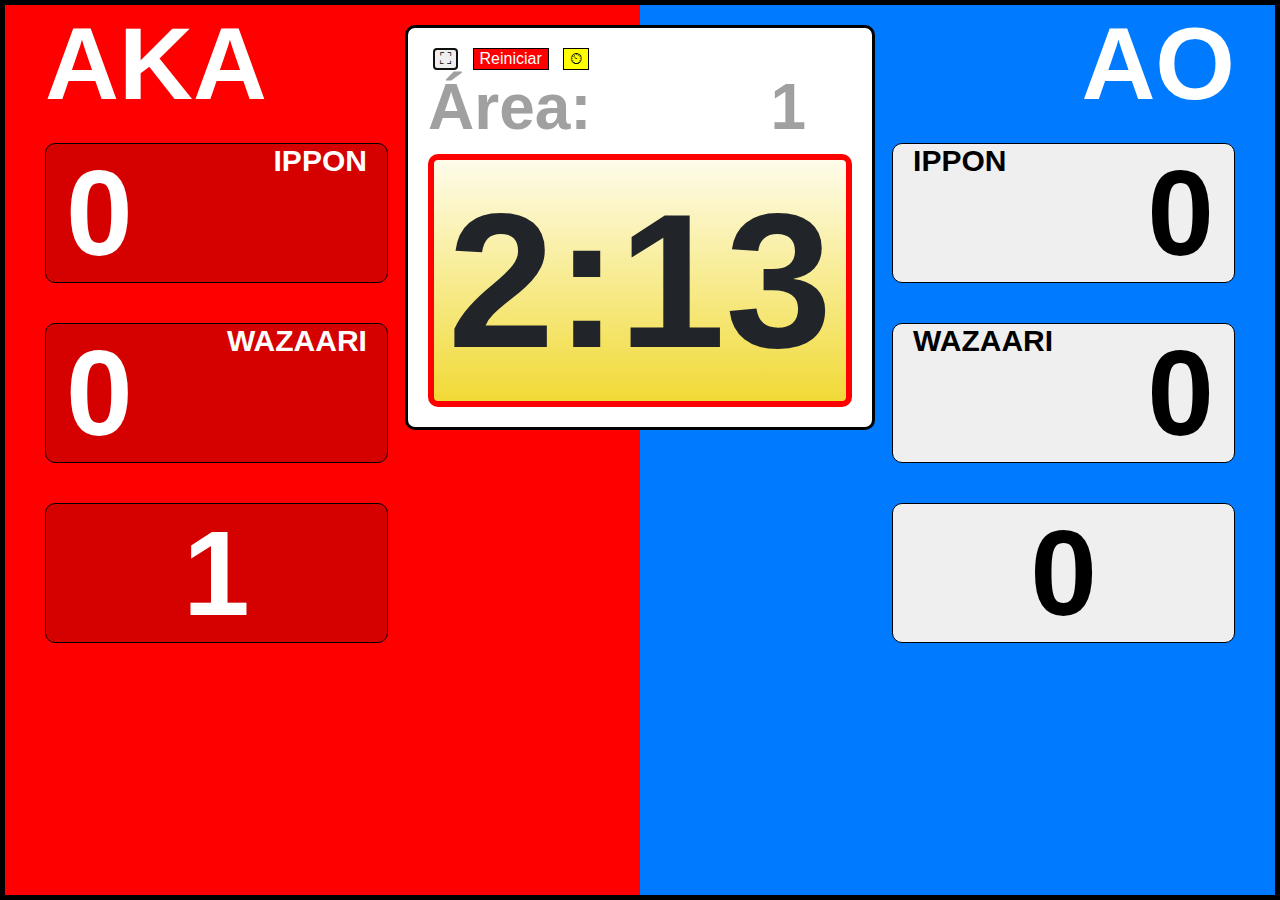
==== ext.html @ 0569c019 "ok" ====
<!-- saved from url=(0060)https://unicam.org/evento/placar/arquivos/placarExterno.html -->
<html><head><meta http-equiv="Content-Type" content="text/html; charset=UTF-8">
		
		
		<link href="./PLACAR -_files/bootstrap.css" rel="stylesheet">
		<link href="./PLACAR -_files/placarKarate.css" rel="stylesheet">
		<script src="./PLACAR -_files/jquery-3.3.1.min.js.transferir"></script>
		<script src="./PLACAR -_files/jquery.maskedinput.min.js.transferir"></script>	
		<script src="./PLACAR -_files/jquery.color-2.1.2.min.js.transferir"></script>
		<script src="./PLACAR -_files/bootstrap.js.transferir"></script>		
		<script src="./PLACAR -_files/jquery.key.js.transferir"></script>
		<script src="./PLACAR -_files/placarKarate.js.transferir"></script>
		
		<!--  script type="text/javascript" src="../../include/screenOn.js"></script -->
		<script>
			$(function(){
				
				document.title = 'PLACAR - ' + document.title;
				
				$.key('space', function(event) {
					// console.log($("#btnIniciarParar").is(":focus"));
					// if(!$("#btnIniciarParar", opener.document).is(":focus")){
						$("#ifKumite", opener.document).contents().find("#btnIniciarParar").click();
						event.stopPropagation();
						event.preventDefault();
						event.preventDefault;
						return false;
					// }
					
				});
				
				$(".rExt").css("pointer-events", "none");
		
				$("checkbox, label, div").click(function(event){
					event.preventDefault();
				});
				
				//setTimeout(function(){ verificaPenalidades(); }, 600);
				 verificaPenalidades();
		
				if(localStorage.getItem("selectModo") != null)
					 modo(localStorage.getItem("selectModo"));
					 
				$("#blocoSomaShiro").click(function(){
					$("#btnMaisWazariShiro", opener.document).click();
					$("#ifKumite", opener.document).contents().find("#btnMaisWazariShiro").click();
				});
				
				$("#blocoSomaAka").click(function(){
					$("#btnMaisWazariAka", opener.document).click();
					$("#ifKumite", opener.document).contents().find("#btnMaisWazariAka").click();
				});
				
				$("#spanAkaSoma").contextmenu(function(){
					$("#btnMenosWazariAka", opener.document).click();
					$("#ifKumite", opener.document).contents().find("#btnMenosWazariAka").click();
					return false;
				});
				$("#spanShiroSoma").contextmenu(function(){
					$("#btnMenosWazariShiro", opener.document).click();
					$("#ifKumite", opener.document).contents().find("#btnMenosWazariShiro").click();
					return false;
				});
				
				$("#spanAkaIppon").click(function(){
					$("#btnMaisIpponAka", opener.document).click();
					$("#ifKumite", opener.document).contents().find("#btnMaisIpponAka").click();
				});
				
				$("#spanAkaWazari").click(function(){
					$("#btnMaisWazariAka", opener.document).click();
					$("#ifKumite", opener.document).contents().find("#btnMaisWazariAka").click();
				});
				
				$("#spanShiroIppon").click(function(){
					$("#btnMaisIpponShiro", opener.document).click();
					$("#ifKumite", opener.document).contents().find("#btnMaisIpponShiro").click();
				});
				
				$("#spanShiroWazari").click(function(){
					$("#btnMaisWazariShiro", opener.document).click();
					$("#ifKumite", opener.document).contents().find("#btnMaisWazariShiro").click();
				});
				
				$("#spanAkaIppon").contextmenu(function(){
					$("#btnMenosIpponAka", opener.document).click();
					$("#ifKumite", opener.document).contents().find("#btnMenosIpponAka").click();
					return false;
				});
				$("#spanShiroIppon").contextmenu(function(){
					$("#btnMenosIpponShiro", opener.document).click();
					$("#ifKumite", opener.document).contents().find("#btnMenosIpponShiro").click();
					return false;
				});
				$("#spanAkaWazari").contextmenu(function(){
					$("#btnMenosWazariAka", opener.document).click();
					$("#ifKumite", opener.document).contents().find("#btnMenosWazariAka").click();
					return false;
				});
				$("#spanShiroWazari").contextmenu(function(){
					$("#btnMenosWazariShiro", opener.document).click();
					$("#ifKumite", opener.document).contents().find("#btnMenosWazariShiro").click();
					return false;
				});
				
				$("#txtTempo").click(function(){
					$("#btnIniciarParar", opener.document).click();
					$("#ifKumite", opener.document).contents().find("#btnIniciarParar").click();
				});
				
				
				
				altGr = false;
				
				document.addEventListener("keydown", function(event) {
					
			    	if (event.code == "AltRight"){
						altGr = true;	
				    }
				    
				    if (event.altKey && event.code === "KeyY"){
						altGr = false;
				   		$(".botaoMaisMenos.left[id^=btnMaisYuko]", opener.document).click();
				   		$("#ifKumite", opener.document).contents().find(".botaoMaisMenos.left[id^=btnMaisYuko]").click();
				    }	    
				    
				    if(altGr && event.code === "KeyW"){
				   		$(".botaoMaisMenos.right[id^=btnMaisYuko]", opener.document).click();
				   		$("#ifKumite", opener.document).contents().find(".botaoMaisMenos.right[id^=btnMaisYuko]").click();
				    }
				    
				    
			    	if (event.altKey && event.code === "KeyW"){
						altGr = false;
				   		$(".botaoMaisMenos.left[id^=btnMaisWazari]", opener.document).click();
				   		$("#ifKumite", opener.document).contents().find(".botaoMaisMenos.left[id^=btnMaisWazari]").click();
				    }	    
				    
				    if(altGr && event.code === "KeyW"){
				   		$(".botaoMaisMenos.right[id^=btnMaisWazari]", opener.document).click();
				   		$("#ifKumite", opener.document).contents().find(".botaoMaisMenos.right[id^=btnMaisWazari]").click();
				    }
				   
				   	if (event.altKey && event.code === "KeyI"){
						altGr = false;
				   		$(".botaoMaisMenos.left[id^=btnMaisIppon]", opener.document).click();
				   		$("#ifKumite", opener.document).contents().find(".botaoMaisMenos.left[id^=btnMaisIppon]").click();
					}
				    
				    
				    
				    if(altGr && event.code === "KeyI"){
				   		$(".botaoMaisMenos.right[id^=btnMaisIppon]", opener.document).click();
				   		$("#ifKumite", opener.document).contents().find(".botaoMaisMenos.right[id^=btnMaisIppon]").click();
				    }
				    
				    if (event.altKey && event.code === "KeyJ"){
						altGr = false;
				   		$($(".jogai.left:not(:checked):visible", opener.document)[0]).click();
				   		$($("#ifKumite", opener.document).contents().find(".jogai.left:not(:checked):visible")[0]).click();
				    }
				    
				    
				    if(altGr && event.code === "KeyJ"){
				   		$($(".jogai.right:not(:checked):visible", opener.document)[0]).click();
				   		$($("#ifKumite", opener.document).contents().find(".jogai.right:not(:checked):visible")[0]).click();
				    }
				    
				    
				    if (event.altKey && event.code === "KeyM"){
						altGr = false;
				   		$($(".mubobi.left:not(:checked):visible", opener.document)[0]).click();
				   		$($("#ifKumite", opener.document).contents().find(".mubobi.left:not(:checked):visible")[0]).click();
				    }
				    
				    
				    if(altGr && event.code === "KeyM"){
				   		$($(".mubobi.right:not(:checked):visible", opener.document)[0]).click();
				   		$($("#ifKumite", opener.document).contents().find(".mubobi.right:not(:checked):visible")[0]).click();
				    }
				    
				    if (event.altKey && event.code === "KeyK"){
						altGr = false;
				   		$(".keikoku.left", opener.document).click();
				   		$("#ifKumite", opener.document).contents().find(".keikoku.left").click();
				    }
				    
				    
				    if(altGr && event.code === "KeyK"){
				   		$(".keikoku.right", opener.document).click();
				   		$("#ifKumite", opener.document).contents().find(".keikoku.right").click();
				    }
				    
				    if (event.altKey && event.code === "KeyC"){
						altGr = false;
				   		$(".chui.left", opener.document).click();
				   		$("#ifKumite", opener.document).contents().find(".chui.left").click();
				    }
				    
				    
				    if(altGr && event.code === "KeyC"){
				   		$(".chui.right", opener.document).click();
				   		$("#ifKumite", opener.document).contents().find(".chui.right").click();
				    }
				    
				    if (event.altKey && event.code === "KeyH"){
						altGr = false;
				   		$(".hansoku.left", opener.document).click();
				   		$("#ifKumite", opener.document).contents().find(".hansoku.left").click();
				    }
				    
				    
				    if(altGr && event.code === "KeyH"){
				   		$(".hansoku.right", opener.document).click();
				   		$("#ifKumite", opener.document).contents().find(".hansoku.right").click();
				    }
				    
				    
				    if (event.altKey && event.code === "KeyP"){
						altGr = false;
				   		$("#btnReiniciarPlacar", opener.document).click();
				   		$("#ifKumite", opener.document).contents().find("#btnReiniciarPlacar").click();
				    }
				    
				    
				    if(event.altKey && event.code === "KeyT"){
				   		$("#btnZerarTempo", opener.document).click();
				   		$("#ifKumite", opener.document).contents().find("#btnZerarTempo").click();
				    }
				    
				    if (event.altKey && event.code === "Key1"){
						altGr = false;
				   		$("#btn120segundos", opener.document).click();
				   		$("#ifKumite", opener.document).contents().find("#btn120segundos").click();
				    }
				    
				    
				    if(event.altKey && event.code === "Key9"){
				   		$("#btn90segundos", opener.document).click();
				   		$("#ifKumite", opener.document).contents().find("#btn90segundos").click();
				    }
				    
				    if (event.altKey && event.code === "Key6"){
						altGr = false;
				   		$("#btn60segundos", opener.document).click();
				   		$("#ifKumite", opener.document).contents().find("#btn60segundos").click();
				    }
				    
				    
				    if(event.altKey && event.code === "Key3"){
				   		$("#btn30segundos", opener.document).click();
				   		$("#ifKumite", opener.document).contents().find("#btn30segundos").click();
				    }
				});
				
				$("#btnTelaCheia").focus();
				
				setTimeout(function(){
					// setFullScreen(document.body);
					}, 5000);
				
			});
			
			
			window.onunload = function(e) {
				
			};
		</script>
		
	
	<title>PLACAR - </title></head>
	<body style="padding: 0px; margin: 0px;">
		<div id="divMae" style="width: 100%; display: block; height: 100%; top: 0px; left: 0px; border: 5px black solid; overflow: hidden; position: absolute;">
		
		
			<div class="cantoArredondado painelCentralExt">
				<input type="button" id="btnTelaCheia" onclick="toggleFullScreen(document.body);" title="Tela cheia" value="⛶" style="margin: 0px 5px 0;">
				<input type="button" id="btnReiniciarPlacarExt" title="Reiniciar Placar" value="Reiniciar" style="margin: 0 5px 0;">
				<input type="button" id="btnReiniciarTempoExt" title="Reiniciar Tempo" value="⏲" style="margin: 0 5px 0;">
				<br>
				<span id="lblArea" class="txtArea">Área:</span>
				<span id="txtArea" class="txtArea">1</span>	
				<br>
				<span id="txtTempo" class="tempo cantoArredondado tempoCorrendo">2:13</span>
			</div>
			<div class="rExt" style="pointer-events: none;"></div>
			
			
			
			
			<div id="divAka" class="esquerda divLado" style="height: 100%; display: inline-block; background-color: red;">
			
				
				<div style="background-color: rgb(213, 0, 0);" class="cantoArredondado esquerda divPenalidades">
					<table style="font-size: 3vw; color: white;" cellpadding="10" width="100%" class="cantoArredondado">
						<tbody><tr style="" id="thAka" class="trTh">				
							<td></td>					
							<th style="text-align: center;">H</th>
							<th style="text-align: center;">HC</th>
							<th style="text-align: center;">K</th>
						</tr>
						
						<tr style="border: 2px solid black;" id="trAkaAt" class="cantoArredondado btn-dark">
							<th style="text-align:left">HANSOKU</th>				
							<td><label class="penalidadesExt"><input type="checkbox" id="chbAkaA1" class="penalidadesExt"><span></span></label></td>
							<td><label class="penalidadesExt"><input type="checkbox" id="chbAkaA2" class="penalidadesExt"><span></span></label></td>
							<td><label class="penalidadesExt"><input type="checkbox" id="chbAkaA3" class="penalidadesExt"><span></span></label></td>					
						</tr>		
								
						
						
						<tr style="border: 2px solid black;" id="trAkaJ" class="cantoArredondado btn-dark">
							<th style="text-align:left">JOGAI</th>
							<td><label class="penalidadesExt"><input type="checkbox" id="chbAkaJ1" class="penalidadesExt"><span></span></label></td>
							<td><label class="penalidadesExt"><input type="checkbox" id="chbAkaJ2" class="penalidadesExt"><span></span></label></td>
							<td><label class="penalidadesExt"><input type="checkbox" id="chbAkaJ3" class="penalidadesExt"><span></span></label></td>		
						</tr>		
		
						<tr style="border: 2px solid black;" id="trAkaM" class="cantoArredondado btn-dark">
							<th style="text-align:left">MUBOBI</th>
							<td><label class="penalidadesExt"><input type="checkbox" id="chbAkaM1" class="penalidadesExt"><span></span></label></td>
							<td><label class="penalidadesExt"><input type="checkbox" id="chbAkaM2" class="penalidadesExt"><span></span></label></td>
							<td><label class="penalidadesExt"><input type="checkbox" id="chbAkaM3" class="penalidadesExt"><span></span></label></td>						
						</tr>
						
					</tbody></table>	
				</div>	
		
				<div id="blocoPlacaresAka" class="esquerda blocoPlacares" style="width: 60%;">
					<span class="esquerda lblTime" style="color: white;">AKA</span>
					<span id="spnAtletaAka" class="esquerda"></span>
					<br>
					<div id="blocoPlacarIpponAka" class="blocoPlacar blocoPlacarExt esquerda cantoArredondado" style="background-color: rgb(213, 0, 0); display: none;">
		
						<span id="spanAkaIppon" class="labelPlacar esquerda labelPlacarExt" style="color: white;">0</span>				
					
						<span class="labelPontoExt direita" style="color: white;">IPPON</span>
					</div>
					
					<br><br>
		
					<div id="blocoPlacarWazariAka" class="blocoPlacar blocoPlacarExt esquerda cantoArredondado" style="background-color: rgb(213, 0, 0); display: none;">
							
						<span id="spanAkaWazari" class="labelPlacar esquerda labelPlacarExt" style="color: white;">0</span>					
				
						<span class="labelPontoExt direita" style="color: white;">WAZAARI</span>
					</div>
		
					<div id="blocoSomaAka" class="blocoPlacar blocoSoma blocoPlacarExt esquerda cantoArredondado" style="background-color: rgb(213, 0, 0); color: rgb(33, 37, 41);">
		
						<span id="spanAkaSoma" class="labelPlacar blocoSoma esquerda labelPlacarExt" style="color: white;">1</span>
		
					</div>
					
				</div>
				
				
			
		
			</div>
		
		
		
		
		
		
		
		
		
		
			<div id="divShiro" class="divLado" style="height: 100%; display: inline-block; background-color: rgb(0, 123, 255);">
			
		
		
				<div style="background-color: rgb(239, 239, 239);" class="cantoArredondado direita divPenalidades">
					<table style="font-size: 3vw; color: black;" cellpadding="10" width="100%" class="cantoArredondado">
						<tbody><tr style="" id="thShiro" class="trTh">					
							<th style="text-align: center;">K</th>
							<th style="text-align: center;">HC</th>
							<th style="text-align: center;">H</th>
							<th style="text-align: center;"></th>
							
						</tr>
						
			
						
						
		
						<tr style="border: 2px solid black;" id="trShiroAt" class="cantoArredondado btn-dark">
										
							<td><label class="penalidadesExt"><input type="checkbox" id="chbShiroA3" class="penalidadesExt"><span></span></label></td>
							<td><label class="penalidadesExt"><input type="checkbox" id="chbShiroA2" class="penalidadesExt"><span></span></label></td>
							<td><label class="penalidadesExt"><input type="checkbox" id="chbShiroA1" class="penalidadesExt"><span></span></label></td>
							<th style="text-align:right">HANSOKU</th>
							
						</tr>
						
						<tr style="border: 2px solid black;" id="trShiroJ" class="cantoArredondado btn-dark">
							
							<td><label class="penalidadesExt"><input type="checkbox" id="chbShiroJ3" class="penalidadesExt"><span></span></label></td>
							<td><label class="penalidadesExt"><input type="checkbox" id="chbShiroJ2" class="penalidadesExt"><span></span></label></td>
							<td><label class="penalidadesExt"><input type="checkbox" id="chbShiroJ1" class="penalidadesExt"><span></span></label></td>
							<th style="text-align:right">JOGAI</th>
							
						</tr>	
						
						
						<tr style="border: 2px solid black;" id="trShiroM" class="cantoArredondado btn-dark">
							
							<td><label class="penalidadesExt"><input type="checkbox" id="chbShiroM3" class="penalidadesExt"><span></span></label></td>
							<td><label class="penalidadesExt"><input type="checkbox" id="chbShiroM2" class="penalidadesExt"><span></span></label></td>
							<td><label class="penalidadesExt"><input type="checkbox" id="chbShiroM1" class="penalidadesExt"><span></span></label></td>
							<th style="text-align:right">MUBOBI</th>
							
						</tr>
					</tbody></table>	
				</div>	
		
		
				<div id="blocoPlacaresShiro" class="direita blocoPlacares" style="width: 60%;">
				
					<span id="spnShiro" class="direita lblTime" style="color: rgb(255, 255, 255);">AO</span>
					<span id="spnAtletaShiro" class="direita"></span>
					<br>
					
					<div id="blocoPlacarIpponShiro" class="blocoPlacar blocoPlacarExt direita cantoArredondado" style="background-color: rgb(239, 239, 239); display: none;">
						
						<span id="spanShiroIppon" class="labelPlacar direita labelPlacarExt" style="color: black; ">0</span>
						
						<span class="labelPontoExt esquerda" style="color: black;">IPPON</span>
					</div>
				
		
					
					<div id="blocoPlacarWazariShiro" class="blocoPlacar blocoPlacarExt direita cantoArredondado" style="background-color: rgb(239, 239, 239); display: none;">
						
						<span id="spanShiroWazari" class="labelPlacar direita labelPlacarExt" style="color: black;">0</span>
								
						<span class="labelPontoExt esquerda" style="color: black;">WAZAARI</span>
					</div>
		
					<div id="blocoSomaShiro" class="blocoPlacar blocoSoma blocoPlacarExt direita cantoArredondado" style="background-color: rgb(239, 239, 239);">
		
						<span id="spanShiroSoma" class="labelPlacar blocoSoma direita labelPlacarExt" style="color: black;">0</span>
		
					</div>
				
				</div>
				
		
		
				
		
		
		
				
				</div>
			</div>


			<!--  </div>   -->


		<div id="overlay" class="hide" style="display: none;"></div>
		<div id="txtArea2" class="hide" style="display: none;">1</div>
		
		
		
		
<!--
		<link href="http://unicam.org/include/bootstrap/css/bootstrap.css" rel="stylesheet">
		<link href="http://unicam.org/include/jquery-ui-1.12.1.custom/jquery-ui.min.css" rel="stylesheet">
		<link href="http://unicam.org/arquivos/evento.css" rel="stylesheet">
		<link rel="stylesheet" href="http://unicam.org/cadastro/unicam.css">
		<link rel="stylesheet" type="text/css" href="http://unicam.org/include/jquery-bracket-master/dist/jquery.bracket.min.css" />
		
			  <link rel="stylesheet" href="http://unicam.org/evento/arquivos/evento.css">
	  <link rel="stylesheet" href="http://unicam.org/evento/arquivos/evento.js"> -->
	
		
		<style>
			
			.aka{
				background-color: #ffdddd;
			}
			
			.nota{
				width: 90px;
			}
			
			h1, selectCategorias {
    			position: fixed;
    			margin-left: 150px;
    			background-color: whitesmoke;
                padding: 10px;
                border: thin solid grey;
                border-radius: 10px;
                z-index: 10;
			}
			
			#notaDestaque{
			    border: 1vw black solid;
                font-size: 50vw;
                padding: 5vw;
                font-weight: bold;
                position: fixed;
                border-radius: 4vw;
                text-align: center;
                line-height: 0.6;
                font-family: sans-serif;
                background-color: lightyellow;
                left: 50%;
                transform: translate(-50%, 0);
                width: 95%;
                z-index: 1;
			}
			
			#notaDestaque2{             
                position: relative;                
			}

			#txtArea2 {
				color: rgb(0, 0, 0);
			    position: relative;
			    z-index: 1000;
			    font-size: 10vw;
			    text-align: center;
			    font-family: arial black;		        
			    width: fit-content;
			    line-height: 1;
			    border-radius: 5vw;
			    padding: 5px;
			    margin: 10px auto;
			    text-shadow: 0 0 40px grey;
			    display: none;
			}
			    
			.notaDestaque {
			    margin: 0vw 0vw 4vw 0vw;
                min-height: 40vw;
                pointer-events: none;
			}
			
			@media print{
					@page {
						size: landscape;
					}
					.tabelaNotas td input, #tabelaNotas td input, .tabelaNotas td, #tabelaNotas td { 
						font-size: 24px;
						height: 31px;
						padding: 2px;
						margin: 0px;
					}					
				}
			
			
			
		</style>
		
		
		
		<div id="divKata" class="hide"></div>
	

</body></html>
---- PLACAR -_files/placarKarate.css ----
body{
	width: 100%;
	padding: 0px;
	margin: 0px;
}

#divMae {
	width: 960px; 
	display: block; 
	float: left; 
	border: 5px black solid; 
	overflow: hidden;
}

.divLado{
	width: 50%;
	position: relative;
	padding: 0 0 20px 0;
}

.blocoPlacares > span{
	width: 100%;
}

.hide{
	display: none;
}

.esquerda{ 
	float:left;
	text-align: left;
}

.direita{ 
	float:  right;
	text-align: right;
}

.btnIniciar {
	background-color: #43A9CF; 
}

.btnParar {
	background-color: #CF6143;
}

.painelCentralExt{
	border: black 3px solid;
	background-color: white;
	width: 37%;
	float: left;
	display: block;
	margin: 20px auto auto 31.5%;
	z-index: 10;
	position: absolute;
	padding: 20px;
}

.painelCentral{
	border: black 3px solid;
	background-color: white;
	width: 270px;
	float: left;
	display: block;
	margin: 20px auto auto 342px;
	z-index: 10;
	position: absolute;
	padding: 10px 10px 10px 10px;
}

td{
	text-align: center;
}

.lblTime{
	font-size: 8vw; /*100px;*/
	font-weight: bold;
	width: 100%;
}

.tempo{
	background-color: #EFEFEF;
	float: left;
	width: 100%;
	position: relative;
	padding: 10px;
	text-align: center;
	display: block;	
}

label, input, p, div, span {
	line-height: normal;
}

.divPenalidades{
	display: block;
	margin: 0 auto 30px auto;
	border: thin solid black; 
	width: 90%; 
	position: absolute;
	bottom: 0;
	left: 0;
	right: 0;
}

.blocoPlacar{
	margin: 0 0 20px 0;
}

.blocoPlacares{
	position: relative;
	margin: 0 40px 0 40px; 
}

.blocoPlacarExt{
	position: relative;
	display: block;
}

.gimpInterno{
	line-height: 90px;
}

.labelPlacarExt{
	z-index: 10;
	display: block;
	/*line-height: 30vw;*/
}

.blocoSoma{
	width: 100%;
	text-align: center;
	display: inline-block;	
	font-size: 22vw;
}

 /* controle interno */
.labelPonto{ 
	font-size: 40px;
	width: 100%;
}

.txtAreaInterna {
	font-size: 70px;
	height: 70px!important;
}

#txtArea{
	display: inline-block!important;
	float: right;
	font-weight: bold;
	width: 30%;
	text-align: center;
	vertical-align: baseline;
	margin: 0 auto 10px auto;
	
}

.txtArea{
	font-weight: bold;
	float: left;
	border: none;
	width: 60%;
	color: #a0a0a0;
	font-size: 5vw;
}

.txtArea2 {	
	position: relative;
    color: black;
    float: left;
    font-size: 15vw;
    font-weight: bolder;
    font-family: Arial Black;
    display: none;
    left: calc(50% - 6vw);
}

.r{
	top: 320;
	border: none;
	background-color: transparent;
	display: flex;
	background-size: contain;
	background-image: url(imagem/Unicam.png);
	background-repeat:  no-repeat;
	height: 150px;
	background-position-x: center;
	cursor: pointer;
}

.tempoCorrendo{
	/* Permalink - use to edit and share this gradient: http://colorzilla.com/gradient-editor/#fefcea+0,f1da36+100;Gold+3D */
	background: #fefcea; /* Old browsers */
	background: -moz-linear-gradient(top, #fefcea 0%, #f1da36 100%); /* FF3.6-15 */
	background: -webkit-linear-gradient(top, #fefcea 0%,#f1da36 100%); /* Chrome10-25,Safari5.1-6 */
	background: linear-gradient(to bottom, #fefcea 0%,#f1da36 100%); /* W3C, IE10+, FF16+, Chrome26+, Opera12+, Safari7+ */
	filter: progid:DXImageTransform.Microsoft.gradient( startColorstr='#fefcea', endColorstr='#f1da36',GradientType=0 ); /* IE6-9 */  
	/* background-image: linear-gradient(to bottom , #ffff0026, #ff500066)!important; f8fbe9  fbe9e9 */ 
	border: solid 6px red!important; /* ff9b00 */
	
	-webkit-animation: underBlink 1s infinite;
	-moz-animation:    underBlink 1s infinite;
	-o-animation:      underBlink 1s infinite;
	animation:         underBlink 1s infinite;	
}

#horaAtual{
	background-color: #888686!important;
	font-family: monospace;
	padding: 6px;
	margin-top: 10px;
	color: white;
	width: 100%;
	font-size: 40px;
	font-weight: bold;
	display: block;
}


@-webkit-keyframes underBlink {
	0%   { border: 5px solid rgba(255, 0, 0, 0); }
	100% { border: 5px solid rgba(255, 0, 0, 1); }
}
@-moz-keyframes underBlink {
	0%   { border: 5px solid rgba(255, 0, 0, 0); }
	100% { border: 5px solid rgba(255, 0, 0, 1); }
}
@-o-keyframes underBlink {
	0%   { border: 5px solid rgba(255, 0, 0, 0); }
	100% { border: 5px solid rgba(255, 0, 0, 1); }
}
@keyframes underBlink {
	0%   { border: 5px solid rgba(255, 0, 0, 0); }
	100% { border: 5px solid rgba(255, 0, 0, 1); }
}


#divPainelFlutuante{
	font-size: 19px;
	background-color: #EFEFEF; 
	display: block; 
	float: left;
	border: 3px black solid; 
	margin: 0px 0px 0px 5px; 
	padding: 5px;
	text-align: center;
	resize: horizontal;
	overflow: auto;
}


#divPainelFlutuante input[type=button]{
	 margin: 5px 0px 5px 0px;
}


#btnReiniciarPlacar{
	width: 100%;
	/* margin: 15px 0 15px 0!important; */
}

#btnReiniciarPlacar{
	height: 100px;
}
	
#btnZerarTempo{
	width: 100%;	
}

.somaInterna {
	padding: 3px 10px 3px 10px!important;
	display: none;
    	font-size: 40px!important;
    	text-align: center;
	height: auto;	
}

.somaInterna span{
	font-size: 40px;
}

.somaInterna span[id]{
	font-size: 80px;
	line-height: 80px;
}	

#overlay{
	width: 100%;
	height: 100%;
	background-image: url(imagens/SKIF.png);
	position: absolute;
	z-index: 10;
	background-size: 35%;
	background-repeat: no-repeat;
	background-position: center;
}

#chbSomarPontos{
	display: inline-block; 
	vertical-align: middle; 
	margin: 3px;
}

.divPenalidadesInterna{
	margin:5px 30px 5px 30px;
	border: 4px black solid;
	overflow: hidden;
}

.btnAtletas{	
	height: unset;
	width: 135px;
}

.btnAtletasAlto{
	height: 80px;
}

#divAudios {
	display: none;
	text-align: left;
	padding: 10px;
	font-size: 16px;
	background-color: #0080001c;
	width: 238px;
	margin: auto auto 20px auto;
}

#divAudios select{
	width: 200px;
	margin: 0px 10px 10px 10px; 
}

#selectIdioma{
	margin: 15px auto 10px auto;
	display: inline-block;
	width:60%; 
}

#maisConfiguracoes{
	width: 238px;
	text-align: left;
	background-color: rgba(106, 205, 255);
	padding: 10px;
	display: none;
	font-size: 17px;
	margin: auto;
}

#maisConfiguracoes select{
	width: 200px;
	margin: 0px 10px 10px 10px; 
}

#brExibir{
	display: none;
}


#txtTempo{
	font-size: 15vw; /*350px;*/
}


span#spnAtletaAka {
    font-size: 30;
    margin: -10px 0 5px 0;
    line-height: 0.8;
    color: white;
    display: inline-block;
}

span#spnAtletaShiro {
    font-size: 30;
    margin: -10px 0 5px 0;
    line-height: 0.8;
    color: black;
    display: inline-block;
    
}


@media only screen and (max-width: 5000px) {

	#txtTempo{
		/*font-size: 350px;*/
		font-weight: bold;
	}
	#painelCentralExt{
		margin: 20px auto auto 30%
	}
	.txtArea{
	/*	font-size: 200px;*/
	}
	.blocoSoma{
		/*font-size: 750px;*/
		/*line-height: 700px;*/
	}
	.lblTime {
	   /* font-size: 180px;*/
	}	
	#brExibir{
		display: none;
	}
	
	.blocoPlacar{
		font-size: 10vw;
		font-weight: bold;		    
		width: 65%;
		border: thin black solid;
		padding: 4px 10px 4px 10px;  
	}
	 	
	.labelPlacar{ 	
		padding: 0px; 
		
	}


	.blocoPlacarExt{
	    	/*font-size: 10vw !important; /*200px;*/
	   	width: 90%;
	    	margin-top: 20px;
		padding: 0 20px 0 20px;		
	}
	
	.labelPontoExt {
		font-size: 4vw;
	}

	.blocoSoma{
		/* /* 650px;  
		line-height: 600px;*/
	}

	 	
	.blocoBotoes{
		margin: 10px;
		height: 70px;
		width: 120px;
		position: relative;
		top: 0px;
		display: inline-flex;	
	} 	

	 	
	.botaoMaisMenos{    		
		font-size: 25px;
		font-weight: bold;
		width: 50px;
		margin: 0 5px 0 5px;	
	}
	
	.penalidadesExt input:checked + span {
	    background: url("imagem/led.png");
		background-size: cover;
	}
	
	.penalidadesExt input {
		display: none;
		/*  // Better than display: none for accessibility reasons */
		position: relative;
		z-index: -9999;		
	}

	.penalidadesExt span {
		width: 60px;
		height: 60px;
		display: block;
		margin: 5px 5px 0px 5px;
	}

}

.penalidadesExt span {
	width: 3vw;
	height: 3vw;
}

#btnReiniciarPlacarExt{
	background-color: red;
	color: white;	
}

#btnReiniciarTempoExt{
	background-color: yellow;
}

.rExt {
    background-size: 10vw;
    background-image: url(imagem/Unicam.png);
    background-repeat: no-repeat;
    height: 100%;
    background-position-x: center;
    background-position-y: center;
    margin: 5vw auto;
    position: absolute;
    width: 100%;
    z-index: 1;
}


#divKata {
	
	background-color: white;
	position: absolute;
	top: 0;
	left: 0;
	width: 100%;
	height: 100%;
	z-index: 1001;
	
}
@media only screen and (max-width: 2200px) {
	body{
		font-family: Arial, Helvetica;
	}	

	.cantoArredondado {	
		border-radius: 10px 10px 10px 10px;
	 	-webkit-border-radius: 10px 10px 10px 10px;
	}

	input{
		border: thin solid black;		
	}
	
	input[type='checkbox']{
		height: 30px;
		width: 30px;		
	}


	.blocoPlacar{
		font-size: 7vw;
		font-weight: bold;		    
		width: 65%;
		border: thin black solid;
		padding: 4px 10px 4px 10px;  
	}
	 	
	.labelPlacar{ 	
		padding: 0px;     
	}


	.blocoPlacarExt{
	    	/*font-size: 10vw !important; /*200px;*/
	   	width: 90%;
	    	margin-top: 20px;
		padding: 0 20px 0 20px;		
	}

	 	
	.blocoBotoes{
		margin: 10px;
		height: 70px;
		width: 120px;
		position: relative;
		top: 0px;
		display: inline-flex;	
	} 	

	 	
	.botaoMaisMenos{    		
		font-size: 25px;
		font-weight: bold;
		width: 50px;
		margin: 0 5px 0 5px;	
	}

	.divMargem {
		margin: 1px 1px 1px 1px;
		border: thin black solid;
		padding: 6px;
	}
	
	.div2{
		margin-top: 5px;
	}

	.inputfile {
		/* visibility: hidden etc. wont work */
		width: 0.1px;
		height: 0.1px;
		opacity: 0;
		overflow: hidden;
		position: absolute;
		z-index: -1;
	}
	
	.inputfile:focus + label {
		/* keyboard navigation */
		outline: 1px dotted #000;
		outline: -webkit-focus-ring-color auto 5px;
	}
	
	.inputfile + label * {
		pointer-events: none;
	}

	
	#txtTempo{
		/*font-size: 300px;*/
		font-weight: bold;     
	}
	


	.labelPontoExt{
		font-size: 60px;
	}

	.penalidadesExt input {
		display: none;
		/*  // Better than display: none for accessibility reasons */
		position: relative;
		z-index: -9999;		
	}

	.penalidadesExt span {
		width: 60px;
		height: 60px;
		display: block;
		vertical-align: middle;
		margin: 5px 5px 0px 5px;
	}

	.penalidadesExt input:checked + span {
	    background: url("imagem/led.png");
		background-size: contain;
	}	
	#brExibir{
		display: none;
	}
}

@media only screen and (max-width: 1800px) {

	.labelPontoExt{
		font-size: 45px;
	}

	#brExibir{
		display: none;
	}
}


@media only screen and (max-width: 1400px) {

	.blocoPlacarExt{
	    	/*font-size: 100px;*/
		width: 90%;
	}
	.labelPlacarExt {
		font-size: 120px;
	}

	.labelPontoExt{
		font-size: 25px;
	}

	.penalidadesExt span {
		width: 30px;
		height: 30px;
	}


	
	#divPenalidades table tr th{
		font-size: 20px;
	}

	.labelPontoExt{
		font-size: 30px;
	}
	
	#horaAtual{
		display: block;
	}
	#brExibir{
		display: none;
	}
}



/* LAYOUT 2 */
@media only screen and (max-width:1280px) and (max-height: 1280px){
	#divPainelFlutuante{
		margin-top : 10px;
		width: 960px;
	}
	#divPainelFlutuante div{
		float: left;
		margin : 5px;
	}
	.div2{
		width: 33%;
	}
	.divDupla {
		width: 64%;
	}
	#divConf, #divConf2 {
		width: 48%;
	}
	#horaAtual{
		display: none;		
		/*font-size: 50px;*/
		/*position: absolute;
		left: 820px;
		top: 830;
		margin-right: 15px;
		width: 160px; */
	}
	#btnReiniciarPlacar{
		height: 180px;
	}


	#brExibir{
		display: none;
	}
	
	#maisConfiguracoes{
		width: 100%;
	}
	
	#maisConfiguracoes select {
   		width: 95%;
   	}
    	
   	#divAudios{
		width: 100%;
	}
	
	#divAudios select {
   		width: 95%;
   	}
}

@media only screen and (max-width: 1100px) {

	#txtTempo{
		/*font-size: 120px;*/
	}
	.txtArea{
	     /*	font-size: 65px; */
	}
	.labelPontoExt{
		font-size: 30px;
	}
}

@media only screen and (max-height: 700px) {
	.divPenalidades table td {
		padding: 0px;
	}
}

@media only screen and (max-width: 1000px) {

	#txtTempo{
		/*font-size: 100px;*/
	}
	.txtArea{
	     /*	font-size: 60px;*/
	}
	.labelPontoExt{
		font-size: 25px;
	}
}
@media only screen and (max-width: 850px) {

	#txtTempo{
		/*font-size: 80px;*/
	}
	.txtArea{
	     /*	font-size: 50px;*/
	}

	.lblTime{
		/*font-size: 50px;*/
	}

	th{
		font-size: 15px;
	}
	
	.labelPontoExt{
		font-size: 20px;
	}
	
	.divPenalidades table td {
		padding: 0px;
	}
	
}

@media only screen and (max-height: 800px) {
	.divPenalidades table td {
		padding: 5px;
	}
}
@media only screen and (max-height: 700px) {
	.divPenalidades table td {
		padding: 0px;
	}
}


@media only screen and (max-width: 780px) {
	
	#txtTempo{
		/*font-size: 50px;*/
	}
	.txtArea{
		/*font-size: 40px;*/
	}
	#blocoPlacarWazariAka > span.labelPontoExt, #blocoPlacarWazariShiro > span.labelPontoExt{
		display: none;
	}

	#blocoPlacarIpponAka > span.labelPontoExt, #blocoPlacarIpponShiro > span.labelPontoExt{
		display: none;
	}

	#blocoPlacarWazariAka > span.labelPlacar:after{
		content: 'W';
		font-size: 50px;
		display: inline-block;
		/* height: 50%; */
		text-align: center;
		margin: 10px;
	}

	#blocoPlacarIpponAka > span.labelPlacar:after{
		content: 'I';
		font-size: 50px;	
		display: inline-block;
		/* height: 50%; */
		text-align: center;
		margin: 25px;
	}
	#blocoPlacarWazariShiro > span.labelPlacar:before{
		content: 'W';
		font-size: 50px;
		display: inline-block;
		/* height: 50%; */
		text-align: center;
		margin: 10px;
	}

	#blocoPlacarIpponShiro > span.labelPlacar:before{
		content: 'I';
		font-size: 50px;
		display: inline-block;
		/* height: 50%; */
		text-align: center;
		margin: 25px;				
	}
}

@media only screen and (max-width: 662px) {
	#blocoPlacarWazariAka > span.labelPontoExt, #blocoPlacarWazariShiro > span.labelPontoExt{
		display: none;
	}

	#blocoPlacarIpponAka > span.labelPontoExt, #blocoPlacarIpponShiro > span.labelPontoExt{
		display: none;
	}

	span.labelPlacar:after, span.labelPlacar:before{
		display: none!important;
	}
	
	#lblArea {
		/*font-size: 16px;*
		width: 50px;*/
	}
	
	.blocoSoma{
		/*font-size: 150px;
		line-height: 150px;*/
	}
	
	.lblTime{
		/*font-size: 30px;*/
	}
	
	#brExibir{
		display: none;
	}

}


@media only screen and (max-width: 500px) {
	.blocoPlacar{
		display: none!important;
	}
	.painelCentral.r{
		display: none!important;
	}

}

@media only screen and (orientation: portrait){
	
	#maisConfiguracoes{
		width: 100%;
	}
	
	#maisConfiguracoes select {
    		width: 95%;
    	}
	
	#btnIniciar, #btnParar { 
		height: 130px;
	}
	
	#btnReiniciarPlacar{
		height: 100px!important;
		margin: 15px 0 49px 0!important;
	}
	
	#btnZerarTempo{
		height: 115px;		
	}
	
	th{
		font-size: 35px;
	}
	#divPainelFlutuante{
		font-size: 30px!important;
		margin: 5px 0px;
	}

	#divPainelFlutuante select{
		height: 80px;
		font-size: 40px!important;	
		font-weight: bold;
	}

	#divPainelFlutuante input[type=button]{
		font-size: 40px!important;	
		font-weight: bold;
		
		padding: 10px;
	}
	
	#divPainelFlutuante input[type=text]{
		font-size: 50px!important;	
		font-weight: bold;
		padding: 10px;
		width: 150px!important;
		height: 50px;
	}

	#divPainelFlutuante div:not(.divMargem){
		height: auto;
		margin: 0px;
		float: none;
	}

	#divPainelFlutuante .divMargem{
		/* 
		float: left;
		margin : 10px 8px 10px 8px;
		
		height: 642px;
		width: 48%;		
		min-height: 525px;
		*/
	}
	

	.divMargem {		
		margin: 0px;
	}
	.blocoPlacar{
		font-size: 110px;
	}
	.r{
		top: 420px;
	}
	.btnFS{
		font-size: 120px!important;
		width: 98%!important;
	}
	.ui-dialog-content{
		font-size: 30px!important;
	}
	.somaInterna{
		display: block;
	}

	.botaoMaisMenos{
		height: 110px;
	}
	input[type='checkbox'] {
	    height: 60px;
	    width: 60px!important;
	}
	#chbSomarPontos, #chbSomarPontos < label {
		display: none!important;
	}
	.divLado > div{
		margin: 0px 30px 5px 30px!important;
	}
	label[for], #btnAbrirPlacarExterno, #btnDescansoPlacarExterno, #btnConfigurarDescanso, #divExterna{
		display: none!important;
	}

	#txtTempoPadrao, #txtTempoAlerta {
		display: inline-block;
		width: 100px;
	}
	#selectIdioma{
		width: 100%;
	}
	#horaAtual{
		display: block;
	}
	#divConf, #divConf2 {
	    width: 100%;	    
	}
	.brPortrait{
		display: none;
	}
	#brExibir{
		display: block;
	}
	
	#btn30segundos{
		/* display: none; */
	}
	
	#btnAtletas{
		/* display: none; */
		display: inline-block;
		width: unset!important;
		
	}
	
	#btnAtletasTab {
		display: inline-block;
		width: unset!important;
	}
	

}


@media only screen and (display-mode: fullscreen) { 	
	#btnTelaCheia{
		display: none;
	}

}
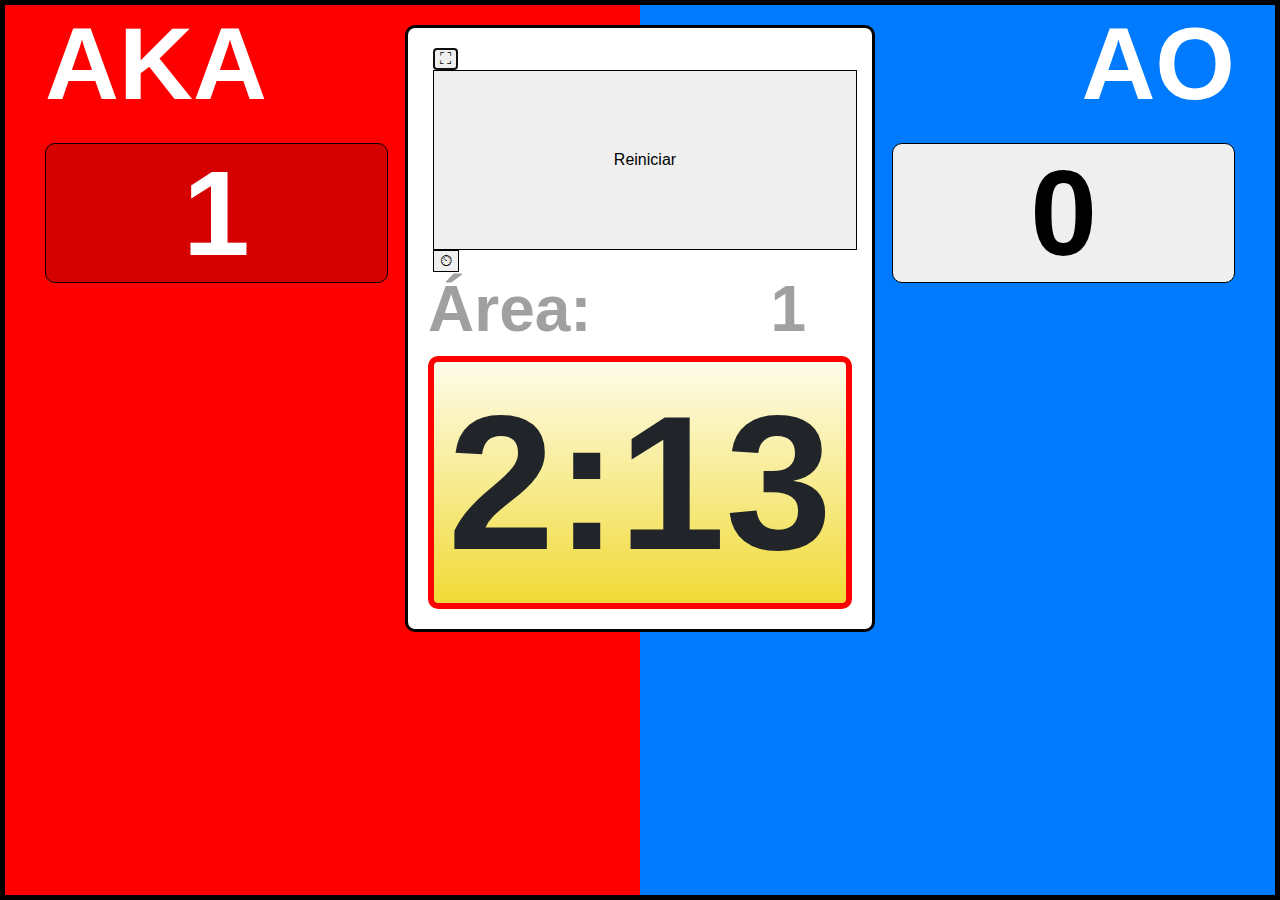
==== commit c2f8547c: "ok" ====
--- a/ext.html
+++ b/ext.html
@@ -2,6 +2,19 @@
 <!-- saved from url=(0060)https://unicam.org/evento/placar/arquivos/placarExterno.html -->
 <html><head><meta http-equiv="Content-Type" content="text/html; charset=UTF-8">
 		
+
+	<link href="./placar_files/bootstrap.css" rel="stylesheet">
+	<link href="./placar_files/jquery-ui.min.css" rel="stylesheet">
+	<link href="./placar_files/placarKarate.css" rel="stylesheet">	
+	<script src="./placar_files/jquery-3.3.1.min.js.transferir"></script>
+	<script src="./placar_files/jquery-ui.min.js.transferir"></script>
+	<script src="./placar_files/jquery.maskedinput.min.js.transferir"></script>
+	<script src="./placar_files/jquery.color-2.1.2.min.js.transferir"></script>	
+	<script src="./placar_files/bootstrap.js.transferir"></script>
+	<script src="./placar_files/jquery.key.js.transferir"></script>
+	<script src="./placar_files/NoSleep.js.transferir"></script>
+	<script src="./placar_files/placarKarate.js.transferir"></script>
+	<script type="text/javascript" src="./placar_files/screenOn.js.transferir"></script>
 		
 		<link href="./PLACAR -_files/bootstrap.css" rel="stylesheet">
 		<link href="./PLACAR -_files/placarKarate.css" rel="stylesheet">
@@ -12,21 +25,21 @@
 		<script src="./PLACAR -_files/jquery.key.js.transferir"></script>
 		<script src="./PLACAR -_files/placarKarate.js.transferir"></script>
 		
-		<!--  script type="text/javascript" src="../../include/screenOn.js"></script -->
+		<script type="text/javascript" src="../../include/screenOn.js"></script>
 		<script>
 			$(function(){
 				
 				document.title = 'PLACAR - ' + document.title;
 				
 				$.key('space', function(event) {
-					// console.log($("#btnIniciarParar").is(":focus"));
-					// if(!$("#btnIniciarParar", opener.document).is(":focus")){
+					 console.log($("#btnIniciarParar").is(":focus"));
+					 if(!$("#btnIniciarParar", opener.document).is(":focus")){
 						$("#ifKumite", opener.document).contents().find("#btnIniciarParar").click();
 						event.stopPropagation();
 						event.preventDefault();
 						event.preventDefault;
 						return false;
-					// }
+					 }
 					
 				});
 				
@@ -36,7 +49,7 @@
 					event.preventDefault();
 				});
 				
-				//setTimeout(function(){ verificaPenalidades(); }, 600);
+				setTimeout(function(){ verificaPenalidades(); }, 600);
 				 verificaPenalidades();
 		
 				if(localStorage.getItem("selectModo") != null)
@@ -257,7 +270,7 @@
 				$("#btnTelaCheia").focus();
 				
 				setTimeout(function(){
-					// setFullScreen(document.body);
+					 setFullScreen(document.body);
 					}, 5000);
 				
 			});
@@ -276,8 +289,8 @@
 		
 			<div class="cantoArredondado painelCentralExt">
 				<input type="button" id="btnTelaCheia" onclick="toggleFullScreen(document.body);" title="Tela cheia" value="⛶" style="margin: 0px 5px 0;">
-				<input type="button" id="btnReiniciarPlacarExt" title="Reiniciar Placar" value="Reiniciar" style="margin: 0 5px 0;">
-				<input type="button" id="btnReiniciarTempoExt" title="Reiniciar Tempo" value="⏲" style="margin: 0 5px 0;">
+				<input type="button" id="btnReiniciarPlacar" title="Reiniciar Placar" value="Reiniciar" style="margin: 0 5px 0;">
+				<input type="button" id="btnReiniciarTempo" title="Reiniciar Tempo" value="⏲" style="margin: 0 5px 0;">
 				<br>
 				<span id="lblArea" class="txtArea">Área:</span>
 				<span id="txtArea" class="txtArea">1</span>	
@@ -459,7 +472,6 @@
 			</div>
 
 
-			<!--  </div>   -->
 
 
 		<div id="overlay" class="hide" style="display: none;"></div>
@@ -468,7 +480,7 @@
 		
 		
 		
-<!--
+
 		<link href="http://unicam.org/include/bootstrap/css/bootstrap.css" rel="stylesheet">
 		<link href="http://unicam.org/include/jquery-ui-1.12.1.custom/jquery-ui.min.css" rel="stylesheet">
 		<link href="http://unicam.org/arquivos/evento.css" rel="stylesheet">
--- a/placar_files/placarKarate.css
+++ b/placar_files/placarKarate.css
@@ -0,0 +1,1062 @@
+body{
+	width: 100%;
+	padding: 0px;
+	margin: 0px;
+}
+
+#divMae {
+	width: 960px; 
+	display: block; 
+	float: left; 
+	border: 5px black solid; 
+	overflow: hidden;
+}
+
+.divLado{
+	width: 50%;
+	position: relative;
+	padding: 0 0 20px 0;
+}
+
+.blocoPlacares > span{
+	width: 100%;
+}
+
+.hide{
+	display: none;
+}
+
+.esquerda{ 
+	float:left;
+	text-align: left;
+}
+
+.direita{ 
+	float:  right;
+	text-align: right;
+}
+
+.btnIniciar {
+	background-color: #43A9CF; 
+}
+
+.btnParar {
+	background-color: #CF6143;
+}
+
+.painelCentralExt{
+	border: black 3px solid;
+	background-color: white;
+	width: 37%;
+	float: left;
+	display: block;
+	margin: 20px auto auto 31.5%;
+	z-index: 10;
+	position: absolute;
+	padding: 20px;
+}
+
+.painelCentral{
+	border: black 3px solid;
+	background-color: white;
+	width: 270px;
+	float: left;
+	display: block;
+	margin: 20px auto auto 342px;
+	z-index: 10;
+	position: absolute;
+	padding: 10px 10px 10px 10px;
+}
+
+td{
+	text-align: center;
+}
+
+.lblTime{
+	font-size: 8vw; /*100px;*/
+	font-weight: bold;
+	width: 100%;
+}
+
+.tempo{
+	background-color: #EFEFEF;
+	float: left;
+	width: 100%;
+	position: relative;
+	padding: 10px;
+	text-align: center;
+	display: block;	
+}
+
+label, input, p, div, span {
+	line-height: normal;
+}
+
+.divPenalidades{
+	display: block;
+	margin: 0 auto 30px auto;
+	border: thin solid black; 
+	width: 90%; 
+	position: absolute;
+	bottom: 0;
+	left: 0;
+	right: 0;
+}
+
+.blocoPlacar{
+	margin: 0 0 20px 0;
+}
+
+.blocoPlacares{
+	position: relative;
+	margin: 0 40px 0 40px; 
+}
+
+.blocoPlacarExt{
+	position: relative;
+	display: block;
+}
+
+.gimpInterno{
+	line-height: 90px;
+}
+
+.labelPlacarExt{
+	z-index: 10;
+	display: block;
+	/*line-height: 30vw;*/
+}
+
+.blocoSoma{
+	width: 100%;
+	text-align: center;
+	display: inline-block;	
+	font-size: 22vw;
+}
+
+ /* controle interno */
+.labelPonto{ 
+	font-size: 40px;
+	width: 100%;
+}
+
+.txtAreaInterna {
+	font-size: 70px;
+	height: 70px!important;
+}
+
+#txtArea{
+	display: inline-block!important;
+	float: right;
+	font-weight: bold;
+	width: 30%;
+	text-align: center;
+	vertical-align: baseline;
+	margin: 0 auto 10px auto;
+	
+}
+
+.txtArea{
+	font-weight: bold;
+	float: left;
+	border: none;
+	width: 60%;
+	color: #a0a0a0;
+	font-size: 5vw;
+}
+
+.txtArea2 {	
+	position: relative;
+    color: black;
+    float: left;
+    font-size: 15vw;
+    font-weight: bolder;
+    font-family: Arial Black;
+    display: none;
+    left: calc(50% - 6vw);
+}
+
+.r{
+	top: 320;
+	border: none;
+	background-color: transparent;
+	display: flex;
+	background-size: contain;
+	background-image: url(imagem/Unicam.png);
+	background-repeat:  no-repeat;
+	height: 150px;
+	background-position-x: center;
+	cursor: pointer;
+}
+
+.tempoCorrendo{
+	/* Permalink - use to edit and share this gradient: http://colorzilla.com/gradient-editor/#fefcea+0,f1da36+100;Gold+3D */
+	background: #fefcea; /* Old browsers */
+	background: -moz-linear-gradient(top, #fefcea 0%, #f1da36 100%); /* FF3.6-15 */
+	background: -webkit-linear-gradient(top, #fefcea 0%,#f1da36 100%); /* Chrome10-25,Safari5.1-6 */
+	background: linear-gradient(to bottom, #fefcea 0%,#f1da36 100%); /* W3C, IE10+, FF16+, Chrome26+, Opera12+, Safari7+ */
+	filter: progid:DXImageTransform.Microsoft.gradient( startColorstr='#fefcea', endColorstr='#f1da36',GradientType=0 ); /* IE6-9 */  
+	/* background-image: linear-gradient(to bottom , #ffff0026, #ff500066)!important; f8fbe9  fbe9e9 */ 
+	border: solid 6px red!important; /* ff9b00 */
+	
+	-webkit-animation: underBlink 1s infinite;
+	-moz-animation:    underBlink 1s infinite;
+	-o-animation:      underBlink 1s infinite;
+	animation:         underBlink 1s infinite;	
+}
+
+#horaAtual{
+	background-color: #888686!important;
+	font-family: monospace;
+	padding: 6px;
+	margin-top: 10px;
+	color: white;
+	width: 100%;
+	font-size: 40px;
+	font-weight: bold;
+	display: block;
+}
+
+
+@-webkit-keyframes underBlink {
+	0%   { border: 5px solid rgba(255, 0, 0, 0); }
+	100% { border: 5px solid rgba(255, 0, 0, 1); }
+}
+@-moz-keyframes underBlink {
+	0%   { border: 5px solid rgba(255, 0, 0, 0); }
+	100% { border: 5px solid rgba(255, 0, 0, 1); }
+}
+@-o-keyframes underBlink {
+	0%   { border: 5px solid rgba(255, 0, 0, 0); }
+	100% { border: 5px solid rgba(255, 0, 0, 1); }
+}
+@keyframes underBlink {
+	0%   { border: 5px solid rgba(255, 0, 0, 0); }
+	100% { border: 5px solid rgba(255, 0, 0, 1); }
+}
+
+
+#divPainelFlutuante{
+	font-size: 19px;
+	background-color: #EFEFEF; 
+	display: block; 
+	float: left;
+	border: 3px black solid; 
+	margin: 0px 0px 0px 5px; 
+	padding: 5px;
+	text-align: center;
+	resize: horizontal;
+	overflow: auto;
+}
+
+
+#divPainelFlutuante input[type=button]{
+	 margin: 5px 0px 5px 0px;
+}
+
+
+#btnReiniciarPlacar{
+	width: 100%;
+	/* margin: 15px 0 15px 0!important; */
+}
+
+#btnReiniciarPlacar{
+	height: 100px;
+}
+	
+#btnZerarTempo{
+	width: 100%;	
+}
+
+.somaInterna {
+	padding: 3px 10px 3px 10px!important;
+	display: none;
+    	font-size: 40px!important;
+    	text-align: center;
+	height: auto;	
+}
+
+.somaInterna span{
+	font-size: 40px;
+}
+
+.somaInterna span[id]{
+	font-size: 80px;
+	line-height: 80px;
+}	
+
+#overlay{
+	width: 100%;
+	height: 100%;
+	background-image: url(imagens/SKIF.png);
+	position: absolute;
+	z-index: 10;
+	background-size: 35%;
+	background-repeat: no-repeat;
+	background-position: center;
+}
+
+#chbSomarPontos{
+	display: inline-block; 
+	vertical-align: middle; 
+	margin: 3px;
+}
+
+.divPenalidadesInterna{
+	margin:5px 30px 5px 30px;
+	border: 4px black solid;
+	overflow: hidden;
+}
+
+.btnAtletas{	
+	height: unset;
+	width: 135px;
+}
+
+.btnAtletasAlto{
+	height: 80px;
+}
+
+#divAudios {
+	display: none;
+	text-align: left;
+	padding: 10px;
+	font-size: 16px;
+	background-color: #0080001c;
+	width: 238px;
+	margin: auto auto 20px auto;
+}
+
+#divAudios select{
+	width: 200px;
+	margin: 0px 10px 10px 10px; 
+}
+
+#selectIdioma{
+	margin: 15px auto 10px auto;
+	display: inline-block;
+	width:60%; 
+}
+
+#maisConfiguracoes{
+	width: 238px;
+	text-align: left;
+	background-color: rgba(106, 205, 255);
+	padding: 10px;
+	display: none;
+	font-size: 17px;
+	margin: auto;
+}
+
+#maisConfiguracoes select{
+	width: 200px;
+	margin: 0px 10px 10px 10px; 
+}
+
+#brExibir{
+	display: none;
+}
+
+
+#txtTempo{
+	font-size: 15vw; /*350px;*/
+}
+
+
+span#spnAtletaAka {
+    font-size: 30;
+    margin: -10px 0 5px 0;
+    line-height: 0.8;
+    color: white;
+    display: inline-block;
+}
+
+span#spnAtletaShiro {
+    font-size: 30;
+    margin: -10px 0 5px 0;
+    line-height: 0.8;
+    color: black;
+    display: inline-block;
+    
+}
+
+
+@media only screen and (max-width: 5000px) {
+
+	#txtTempo{
+		/*font-size: 350px;*/
+		font-weight: bold;
+	}
+	#painelCentralExt{
+		margin: 20px auto auto 30%
+	}
+	.txtArea{
+	/*	font-size: 200px;*/
+	}
+	.blocoSoma{
+		/*font-size: 750px;*/
+		/*line-height: 700px;*/
+	}
+	.lblTime {
+	   /* font-size: 180px;*/
+	}	
+	#brExibir{
+		display: none;
+	}
+	
+	.blocoPlacar{
+		font-size: 10vw;
+		font-weight: bold;		    
+		width: 65%;
+		border: thin black solid;
+		padding: 4px 10px 4px 10px;  
+	}
+	 	
+	.labelPlacar{ 	
+		padding: 0px; 
+		
+	}
+
+
+	.blocoPlacarExt{
+	    	/*font-size: 10vw !important; /*200px;*/
+	   	width: 90%;
+	    	margin-top: 20px;
+		padding: 0 20px 0 20px;		
+	}
+	
+	.labelPontoExt {
+		font-size: 4vw;
+	}
+
+	.blocoSoma{
+		/* /* 650px;  
+		line-height: 600px;*/
+	}
+
+	 	
+	.blocoBotoes{
+		margin: 10px;
+		height: 70px;
+		width: 120px;
+		position: relative;
+		top: 0px;
+		display: inline-flex;	
+	} 	
+
+	 	
+	.botaoMaisMenos{    		
+		font-size: 25px;
+		font-weight: bold;
+		width: 50px;
+		margin: 0 5px 0 5px;	
+	}
+	
+	.penalidadesExt input:checked + span {
+	    background: url("imagem/led.png");
+		background-size: cover;
+	}
+	
+	.penalidadesExt input {
+		display: none;
+		/*  // Better than display: none for accessibility reasons */
+		position: relative;
+		z-index: -9999;		
+	}
+
+	.penalidadesExt span {
+		width: 60px;
+		height: 60px;
+		display: block;
+		margin: 5px 5px 0px 5px;
+	}
+
+}
+
+.penalidadesExt span {
+	width: 3vw;
+	height: 3vw;
+}
+
+#btnReiniciarPlacarExt{
+	background-color: red;
+	color: white;	
+}
+
+#btnReiniciarTempoExt{
+	background-color: yellow;
+}
+
+.rExt {
+    background-size: 10vw;
+    background-image: url(imagem/Unicam.png);
+    background-repeat: no-repeat;
+    height: 100%;
+    background-position-x: center;
+    background-position-y: center;
+    margin: 5vw auto;
+    position: absolute;
+    width: 100%;
+    z-index: 1;
+}
+
+
+#divKata {
+	
+	background-color: white;
+	position: absolute;
+	top: 0;
+	left: 0;
+	width: 100%;
+	height: 100%;
+	z-index: 1001;
+	
+}
+@media only screen and (max-width: 2200px) {
+	body{
+		font-family: Arial, Helvetica;
+	}	
+
+	.cantoArredondado {	
+		border-radius: 10px 10px 10px 10px;
+	 	-webkit-border-radius: 10px 10px 10px 10px;
+	}
+
+	input{
+		border: thin solid black;		
+	}
+	
+	input[type='checkbox']{
+		height: 30px;
+		width: 30px;		
+	}
+
+
+	.blocoPlacar{
+		font-size: 7vw;
+		font-weight: bold;		    
+		width: 65%;
+		border: thin black solid;
+		padding: 4px 10px 4px 10px;  
+	}
+	 	
+	.labelPlacar{ 	
+		padding: 0px;     
+	}
+
+
+	.blocoPlacarExt{
+	    	/*font-size: 10vw !important; /*200px;*/
+	   	width: 90%;
+	    	margin-top: 20px;
+		padding: 0 20px 0 20px;		
+	}
+
+	 	
+	.blocoBotoes{
+		margin: 10px;
+		height: 70px;
+		width: 120px;
+		position: relative;
+		top: 0px;
+		display: inline-flex;	
+	} 	
+
+	 	
+	.botaoMaisMenos{    		
+		font-size: 25px;
+		font-weight: bold;
+		width: 50px;
+		margin: 0 5px 0 5px;	
+	}
+
+	.divMargem {
+		margin: 1px 1px 1px 1px;
+		border: thin black solid;
+		padding: 6px;
+	}
+	
+	.div2{
+		margin-top: 5px;
+	}
+
+	.inputfile {
+		/* visibility: hidden etc. wont work */
+		width: 0.1px;
+		height: 0.1px;
+		opacity: 0;
+		overflow: hidden;
+		position: absolute;
+		z-index: -1;
+	}
+	
+	.inputfile:focus + label {
+		/* keyboard navigation */
+		outline: 1px dotted #000;
+		outline: -webkit-focus-ring-color auto 5px;
+	}
+	
+	.inputfile + label * {
+		pointer-events: none;
+	}
+
+	
+	#txtTempo{
+		/*font-size: 300px;*/
+		font-weight: bold;     
+	}
+	
+
+
+	.labelPontoExt{
+		font-size: 60px;
+	}
+
+	.penalidadesExt input {
+		display: none;
+		/*  // Better than display: none for accessibility reasons */
+		position: relative;
+		z-index: -9999;		
+	}
+
+	.penalidadesExt span {
+		width: 60px;
+		height: 60px;
+		display: block;
+		vertical-align: middle;
+		margin: 5px 5px 0px 5px;
+	}
+
+	.penalidadesExt input:checked + span {
+	    background: url("imagem/led.png");
+		background-size: contain;
+	}	
+	#brExibir{
+		display: none;
+	}
+}
+
+@media only screen and (max-width: 1800px) {
+
+	.labelPontoExt{
+		font-size: 45px;
+	}
+
+	#brExibir{
+		display: none;
+	}
+}
+
+
+@media only screen and (max-width: 1400px) {
+
+	.blocoPlacarExt{
+	    	/*font-size: 100px;*/
+		width: 90%;
+	}
+	.labelPlacarExt {
+		font-size: 120px;
+	}
+
+	.labelPontoExt{
+		font-size: 25px;
+	}
+
+	.penalidadesExt span {
+		width: 30px;
+		height: 30px;
+	}
+
+
+	
+	#divPenalidades table tr th{
+		font-size: 20px;
+	}
+
+	.labelPontoExt{
+		font-size: 30px;
+	}
+	
+	#horaAtual{
+		display: block;
+	}
+	#brExibir{
+		display: none;
+	}
+}
+
+
+
+/* LAYOUT 2 */
+@media only screen and (max-width:1280px) and (max-height: 1280px){
+	#divPainelFlutuante{
+		margin-top : 10px;
+		width: 960px;
+	}
+	#divPainelFlutuante div{
+		float: left;
+		margin : 5px;
+	}
+	.div2{
+		width: 33%;
+	}
+	.divDupla {
+		width: 64%;
+	}
+	#divConf, #divConf2 {
+		width: 48%;
+	}
+	#horaAtual{
+		display: none;		
+		/*font-size: 50px;*/
+		/*position: absolute;
+		left: 820px;
+		top: 830;
+		margin-right: 15px;
+		width: 160px; */
+	}
+	#btnReiniciarPlacar{
+		height: 180px;
+	}
+
+
+	#brExibir{
+		display: none;
+	}
+	
+	#maisConfiguracoes{
+		width: 100%;
+	}
+	
+	#maisConfiguracoes select {
+   		width: 95%;
+   	}
+    	
+   	#divAudios{
+		width: 100%;
+	}
+	
+	#divAudios select {
+   		width: 95%;
+   	}
+}
+
+@media only screen and (max-width: 1100px) {
+
+	#txtTempo{
+		/*font-size: 120px;*/
+	}
+	.txtArea{
+	     /*	font-size: 65px; */
+	}
+	.labelPontoExt{
+		font-size: 30px;
+	}
+}
+
+@media only screen and (max-height: 700px) {
+	.divPenalidades table td {
+		padding: 0px;
+	}
+}
+
+@media only screen and (max-width: 1000px) {
+
+	#txtTempo{
+		/*font-size: 100px;*/
+	}
+	.txtArea{
+	     /*	font-size: 60px;*/
+	}
+	.labelPontoExt{
+		font-size: 25px;
+	}
+}
+@media only screen and (max-width: 850px) {
+
+	#txtTempo{
+		/*font-size: 80px;*/
+	}
+	.txtArea{
+	     /*	font-size: 50px;*/
+	}
+
+	.lblTime{
+		/*font-size: 50px;*/
+	}
+
+	th{
+		font-size: 15px;
+	}
+	
+	.labelPontoExt{
+		font-size: 20px;
+	}
+	
+	.divPenalidades table td {
+		padding: 0px;
+	}
+	
+}
+
+@media only screen and (max-height: 800px) {
+	.divPenalidades table td {
+		padding: 5px;
+	}
+}
+@media only screen and (max-height: 700px) {
+	.divPenalidades table td {
+		padding: 0px;
+	}
+}
+
+
+@media only screen and (max-width: 780px) {
+	
+	#txtTempo{
+		/*font-size: 50px;*/
+	}
+	.txtArea{
+		/*font-size: 40px;*/
+	}
+	#blocoPlacarWazariAka > span.labelPontoExt, #blocoPlacarWazariShiro > span.labelPontoExt{
+		display: none;
+	}
+
+	#blocoPlacarIpponAka > span.labelPontoExt, #blocoPlacarIpponShiro > span.labelPontoExt{
+		display: none;
+	}
+
+	#blocoPlacarWazariAka > span.labelPlacar:after{
+		content: 'W';
+		font-size: 50px;
+		display: inline-block;
+		/* height: 50%; */
+		text-align: center;
+		margin: 10px;
+	}
+
+	#blocoPlacarIpponAka > span.labelPlacar:after{
+		content: 'I';
+		font-size: 50px;	
+		display: inline-block;
+		/* height: 50%; */
+		text-align: center;
+		margin: 25px;
+	}
+	#blocoPlacarWazariShiro > span.labelPlacar:before{
+		content: 'W';
+		font-size: 50px;
+		display: inline-block;
+		/* height: 50%; */
+		text-align: center;
+		margin: 10px;
+	}
+
+	#blocoPlacarIpponShiro > span.labelPlacar:before{
+		content: 'I';
+		font-size: 50px;
+		display: inline-block;
+		/* height: 50%; */
+		text-align: center;
+		margin: 25px;				
+	}
+}
+
+@media only screen and (max-width: 662px) {
+	#blocoPlacarWazariAka > span.labelPontoExt, #blocoPlacarWazariShiro > span.labelPontoExt{
+		display: none;
+	}
+
+	#blocoPlacarIpponAka > span.labelPontoExt, #blocoPlacarIpponShiro > span.labelPontoExt{
+		display: none;
+	}
+
+	span.labelPlacar:after, span.labelPlacar:before{
+		display: none!important;
+	}
+	
+	#lblArea {
+		/*font-size: 16px;*
+		width: 50px;*/
+	}
+	
+	.blocoSoma{
+		/*font-size: 150px;
+		line-height: 150px;*/
+	}
+	
+	.lblTime{
+		/*font-size: 30px;*/
+	}
+	
+	#brExibir{
+		display: none;
+	}
+
+}
+
+
+@media only screen and (max-width: 500px) {
+	.blocoPlacar{
+		display: none!important;
+	}
+	.painelCentral.r{
+		display: none!important;
+	}
+
+}
+
+@media only screen and (orientation: portrait){
+	
+	#maisConfiguracoes{
+		width: 100%;
+	}
+	
+	#maisConfiguracoes select {
+    		width: 95%;
+    	}
+	
+	#btnIniciar, #btnParar { 
+		height: 130px;
+	}
+	
+	#btnReiniciarPlacar{
+		height: 100px!important;
+		margin: 15px 0 49px 0!important;
+	}
+	
+	#btnZerarTempo{
+		height: 115px;		
+	}
+	
+	th{
+		font-size: 35px;
+	}
+	#divPainelFlutuante{
+		font-size: 30px!important;
+		margin: 5px 0px;
+	}
+
+	#divPainelFlutuante select{
+		height: 80px;
+		font-size: 40px!important;	
+		font-weight: bold;
+	}
+
+	#divPainelFlutuante input[type=button]{
+		font-size: 40px!important;	
+		font-weight: bold;
+		
+		padding: 10px;
+	}
+	
+	#divPainelFlutuante input[type=text]{
+		font-size: 50px!important;	
+		font-weight: bold;
+		padding: 10px;
+		width: 150px!important;
+		height: 50px;
+	}
+
+	#divPainelFlutuante div:not(.divMargem){
+		height: auto;
+		margin: 0px;
+		float: none;
+	}
+
+	#divPainelFlutuante .divMargem{
+		/* 
+		float: left;
+		margin : 10px 8px 10px 8px;
+		
+		height: 642px;
+		width: 48%;		
+		min-height: 525px;
+		*/
+	}
+	
+
+	.divMargem {		
+		margin: 0px;
+	}
+	.blocoPlacar{
+		font-size: 110px;
+	}
+	.r{
+		top: 420px;
+	}
+	.btnFS{
+		font-size: 120px!important;
+		width: 98%!important;
+	}
+	.ui-dialog-content{
+		font-size: 30px!important;
+	}
+	.somaInterna{
+		display: block;
+	}
+
+	.botaoMaisMenos{
+		height: 110px;
+	}
+	input[type='checkbox'] {
+	    height: 60px;
+	    width: 60px!important;
+	}
+	#chbSomarPontos, #chbSomarPontos < label {
+		display: none!important;
+	}
+	.divLado > div{
+		margin: 0px 30px 5px 30px!important;
+	}
+	label[for], #btnAbrirPlacarExterno, #btnDescansoPlacarExterno, #btnConfigurarDescanso, #divExterna{
+		display: none!important;
+	}
+
+	#txtTempoPadrao, #txtTempoAlerta {
+		display: inline-block;
+		width: 100px;
+	}
+	#selectIdioma{
+		width: 100%;
+	}
+	#horaAtual{
+		display: block;
+	}
+	#divConf, #divConf2 {
+	    width: 100%;	    
+	}
+	.brPortrait{
+		display: none;
+	}
+	#brExibir{
+		display: block;
+	}
+	
+	#btn30segundos{
+		/* display: none; */
+	}
+	
+	#btnAtletas{
+		/* display: none; */
+		display: inline-block;
+		width: unset!important;
+		
+	}
+	
+	#btnAtletasTab {
+		display: inline-block;
+		width: unset!important;
+	}
+	
+
+}
+
+
+@media only screen and (display-mode: fullscreen) { 	
+	#btnTelaCheia{
+		display: none;
+	}
+
+}	
